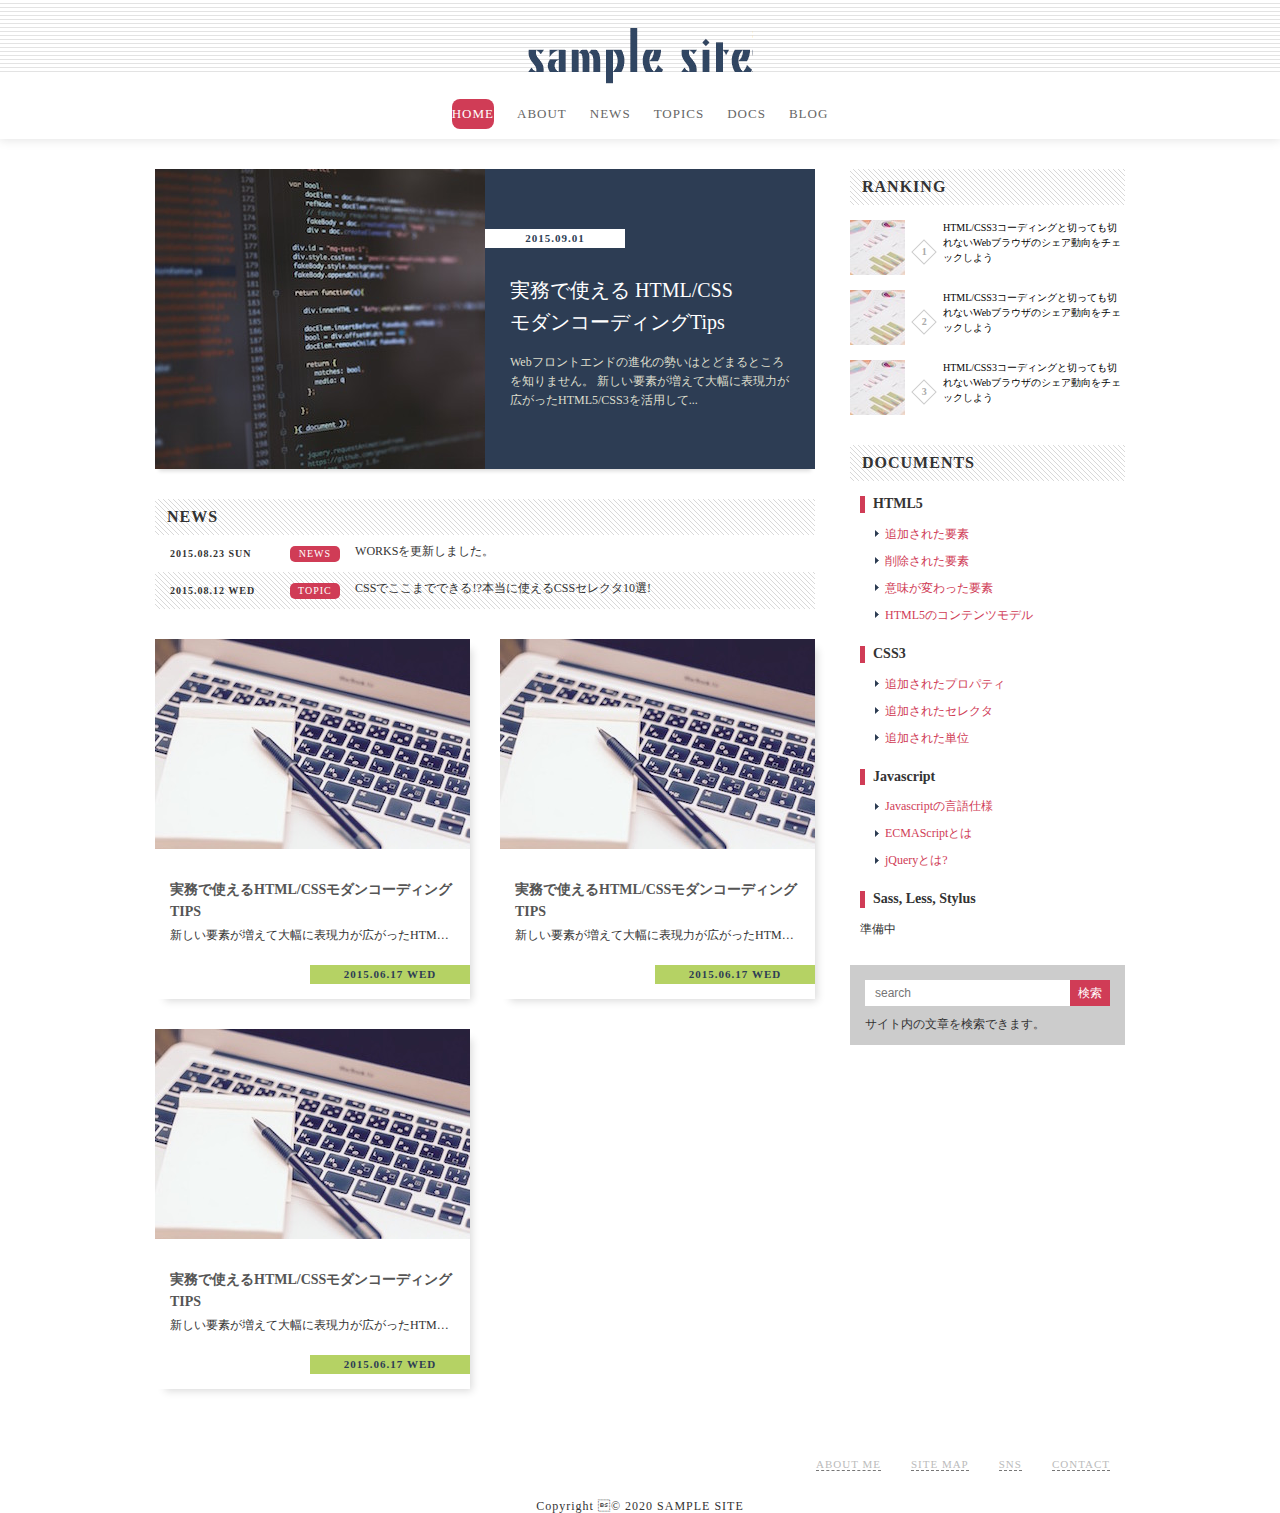
==== part1/index.html @ 683ba9dc "finish parts" ====
<!DOCTYPE html>
<html>
    <head>
        <meta charset="utf-8">
        <title>site title</title>
        <link rel="stylesheet" href="css/reset.css">
        <link rel="stylesheet" href="css/style.css">
    </head>
    <body>
        <header class="header">
            <h1 class="logo">
                <a href="/">SAMPLE SITE</a>
            </h1>
            <nav class="global-nav">
                <ul>
                    <li class="nav-item active"><a href="#">HOME</a></li>
                    <li class="nav-item"><a href="#">ABOUT</a></li>
                    <li class="nav-item"><a href="#">NEWS</a></li>
                    <li class="nav-item"><a href="#">TOPICS</a></li>
                    <li class="nav-item"><a href="#">DOCS</a></li>
                    <li class="nav-item"><a href="#">BLOG</a></li>
                </ul>
            </nav>
        </header>
        <div class="wrapper clearfix">
            <main class="main">
                <h2 class="hidden">HOT TOPIC</h2>
                <a href="#" class="hot-topic clearfix">
                    <img class="image" src="./images/hot-topic.jpg" alt="coding display">
                    <div class="content">
                        <h3 class="title">実務で使える HTML/CSS<br>モダンコーディングTips </h3>
                        <p class="desc">
                            Webフロントエンドの進化の勢いはとどまるところを知りません。
                            新しい要素が増えて大幅に表現力が広がったHTML5/CSS3を活用して...
                        </p>
                        <time class="date" datetime="2015-09-01">2015.09.01</time>
                    </div>
                </a>
                <h2 class="heading">NEWS</h2>
                <ul class="scroll-list">
                    <li class="scroll-item">
                        <a href="#">
                            <time class="date" datetime="2015-08-23">2015.08.23 SUN</time>
                            <span class="category news">NEWS</span>
                            <span class="title">WORKSを更新しました。</span>
                        </a>
                    </li>
                    <li class="scroll-item">
                        <a href="#">
                            <time class="date" datetime="2015-08-12">2015.08.12 WED</time>
                            <span class="category">TOPIC</span>
                            <span class="title">CSSでここまでできる!?本当に使えるCSSセレクタ10選!</span>
                        </a>
                    </li>
                </ul>
                <h2 class="hidden">ARTICLES</h2>
                <div class="clearfix">
                    <a href="#" class="article-box">
                        <h3 class="title">実務で使えるHTML/CSSモダンコーディングTIPS</h3>
                        <p class="desc">
                            新しい要素が増えて大幅に表現力が広がったHTML/CSS3を活用し、
                            モダンなコーディングにチャレンジしましょう
                        </p>
                        <time class="date" datetime="2015-06-17">2015.06.17 WED</time>
                        <img class="image" src="./images/article.jpg" alt="coding screen">
                    </a>
                    <a href="#" class="article-box">
                        <h3 class="title">実務で使えるHTML/CSSモダンコーディングTIPS</h3>
                        <p class="desc">
                            新しい要素が増えて大幅に表現力が広がったHTML/CSS3を活用し、
                            モダンなコーディングにチャレンジしましょう
                        </p>
                        <time class="date" datetime="2015-06-17">2015.06.17 WED</time>
                        <img class="image" src="./images/article.jpg" alt="coding screen">
                    </a>
                    <a href="#" class="article-box">
                        <h3 class="title">実務で使えるHTML/CSSモダンコーディングTIPS</h3>
                        <p class="desc">
                            新しい要素が増えて大幅に表現力が広がったHTML/CSS3を活用し、
                            モダンなコーディングにチャレンジしましょう
                        </p>
                        <time class="date" datetime="2015-06-17">2015.06.17 WED</time>
                        <img class="image" src="./images/article.jpg" alt="coding screen">
                    </a>
                </div>
            </main>
            <div class="sidemenu">
                <h2 class="heading">RANKING</h2>
                <ol class="ranking">
                    <li class="ranking-item">
                        <a href="#">
                            <img src="./images/ranking.jpg" alt="">
                            <span class="order"></span>
                            <p class="text">HTML/CSS3コーディングと切っても切れないWebブラウザのシェア動向をチェックしよう</p>
                        </a>
                    </li>
                    <li class="ranking-item">
                        <a href="#">
                            <img src="./images/ranking.jpg" alt="">
                            <span class="order"></span>
                            <p class="text">HTML/CSS3コーディングと切っても切れないWebブラウザのシェア動向をチェックしよう</p>
                        </a>
                    </li>
                    <li class="ranking-item">
                        <a href="#">
                            <img src="./images/ranking.jpg" alt="">
                            <span class="order"></span>
                            <p class="text">HTML/CSS3コーディングと切っても切れないWebブラウザのシェア動向をチェックしよう</p>
                        </a>
                    </li>
                </ol>
                <h2 class="heading">DOCUMENTS</h2>
                <ul class="documents">
                    <li>
                        <h3 class="title">HTML5</h3>
                        <ul>
                            <li><a href="">追加された要素</a></li>
                            <li><a href="">削除された要素</a></li>
                            <li><a href="">意味が変わった要素</a></li>
                            <li><a href="">HTML5のコンテンツモデル</a></li>
                        </ul>
                    </li>
                    <li>
                        <h3 class="title">CSS3</h3>
                        <ul>
                            <li><a href="">追加されたプロパティ</a></li>
                            <li><a href="">追加されたセレクタ</a></li>
                            <li><a href="">追加された単位</a></li>
                        </ul>
                    </li>
                    <li>
                        <h3 class="title">Javascript</h3>
                        <ul>
                            <li><a href="">Javascriptの言語仕様</a></li>
                            <li><a href="">ECMAScriptとは</a></li>
                            <li><a href="">jQueryとは?</a></li>
                        </ul>
                    </li>
                    <li>
                        <h3 class="title">Sass, Less, Stylus</h3>
                        <p>準備中</p>
                    </li>
                </ul>
                <h2 class="hidden">SEARCH</h2>
                <form class="search-box">
                    <input type="text" name="search" class="search-input" placeholder="search">
                    <input type="submit" class="search-button" value="検索">
                    <p class="text">サイト内の文章を検索できます。</p>
                </form>
            </div>
        </div>
        <footer class="footer">
            <ul class="horizontal-list">
                <li class="horizontal-item"><a href="">ABOUT ME</a></li>
                <li class="horizontal-item"><a href="">SITE MAP</a></li>
                <li class="horizontal-item"><a href="">SNS</a></li>
                <li class="horizontal-item"><a href="">CONTACT</a></li>
            </ul>
            <p class="copyright">Copyright ©︎ 2020 SAMPLE SITE</p>
        </footer>
    </body>
</html>
---- part1/css/style.css ----
@charset "UTF-8";

html{
    font-size: 62.5%;
}
body{
    color: #333;
    font-size: 1.2rem;
}
*, *::before, *::after{
    box-sizing: border-box;
}
a:link, a:visited, a:hover, a:active{
    color: #d03c56;
    text-decoration: none;
}
.header{
    width: 100%;
    padding: 28px 0 10px;
    background: url('/part1/images/bg-header.gif') repeat-x;
    box-shadow: 0 0 10px 1px #e3e3e3;
}
.logo{
    width: 225px;
    height: 56px;
    margin: 0 auto;
    background: url('../images/logo.png');
    overflow: hidden;
    text-indent: 100%;
    white-space: nowrap;
}
.logo a{
    display: block;
    width: 100%;
    height: 100%;
}
.global-nav{
    margin-top: 15px;
    text-align: center;
}
.global-nav .nav-item{
    display: inline-block;
    margin: 0 10px;
}
.global-nav .nav-item a{
    display: inline-block;
    width: 100%;
    height: 30px;
    line-height: 30px;
    text-align: center;
    border-radius: 8px;
    color: #666;
    font-size: 1.3rem;
    letter-spacing: 1px;
    transition: 0.15s;;
}
.global-nav .nav-item.active a,
.global-nav .nav-item a:hover{
    background-color: #d03c56;
    color: #fff;
}
.hidden{
    display: none;
}
.wrapper{
    width: 970px;
    margin: 30px auto 40px;
}
.main{
    display: block;
    float: left;
    width: 660px;
}
.sidemenu{
    float: right;
    width: 275px;
}
.clearfix::after{
    content: '';
    display: block;
    clear: both;
}
.footer{
    width: 100%;
}

.hot-topic{
    position: relative;
    display: block;
    height: 300px;
    margin-bottom: 30px;
    box-shadow: 0 6px 4px -4px rgba(0, 0, 0, 0.15);
    transition: opacity 0.15s;
    line-height: 1.6;
}
.hot-topic title{
    margin-bottom: 15px;
    color: #fff;
    font-weight: normal;
    font-size: 2.0rem;
}
.hot-topic .desc{
    color: #ddc;
}
.hot-topic date{
    position: absolute;
    top: 60px;
    left: 0;
    width: 140px;
    padding: 4px;
    background-color: #fff;
    color: #2d3d54;
    text-align: center;
    letter-spacing: 1px;
    font-weight: bold;
    font-size: 1.1rem;
    line-height: 1;
}
.hot-topic:hover{
    opacity: 0.85;
}
.hot-topic .image{
    float: left;
    width: 50%;
    height: 100%;
}
.hot-topic .content{
    position: relative;
    float: left;
    width: 50%;
    height: 100%;
    padding: 105px 25px 0;
    background-color: #2d3d54;
    line-height: 1.6;
}
.hot-topic .title{
    margin-bottom: 15px;
    color: #fff;
    font-weight: normal;
    font-size: 2.0rem;
}
.hot-topic .desc{
    color: #ddc;
}
.hot-topic .date{
    position: absolute;
    top: 60px;
    left: 0;
    width: 140px;
    padding: 4px;
    background-color: #fff;
    color: #2d3d54;
    text-align: center;
    letter-spacing: 1px;
    font-weight: bold;
    font-size: 1.1rem;
    line-height: 1;
}
.heading{
    padding: 10px 12px;
    background: url('../images/bg-slash.gif');
    letter-spacing: 1px;
    font-size: 1.6rem;
}
.scroll-list{
    max-height: 220px;
    overflow-y: auto;
    margin-bottom: 30px;
    list-style-type: none;
}
.scroll-list .scroll-item a{
    display: block;
    padding: 10px 15px;
    color: #333;
    font-size: 0;
    transition: background-color 0.1s;
}
.scroll-list .scroll-item:nth-last-of-type(odd) a{
    background: url(../images/bg-slash.gif);
}
.scroll-list .scroll-item a:hover{
    background-color: #fafaf8;
}

.scroll-list .date{
    display: inline-block;
    width: 19%;
    letter-spacing: 1px;
    font-weight: bold;
    font-size: 1.0rem;
}
.scroll-list .category{
    display: inline-block;
    width: 8%;
    border-radius: 5px;
    background-color: #d03c56;
    color: #fff;
    text-align: center;
    letter-spacing: 1px;
    font-size: 1.0rem;
    line-height: 16px;
}
.scroll-list .title{
    display: inline-block;
    width: 73%;
    padding-left: 15px;
    overflow:hidden;
    text-overflow: ellipsis;
    white-space: nowrap;
    font-size: 1.2rem;
} 
.article-box{
    position: relative;
    display: block;
    width: 315px;
    height: 360px;
    margin-bottom: 30px;
    padding: 210px 15px 0;
    box-shadow: 6px 6px 8px -4px rgba(0, 0, 0, 0.15);
    transition: opacity 0.15s;
}
.article-box:hover{
    opacity: 0.8;
}
.article-box .title{
    margin-top: 30px;
    color: #555;
    font-size: 1.4rem;
    line-height: 1.6;
}
.article-box .desc{
    margin-top: 5px;
    color: #333;
    overflow: hidden;
    text-overflow: ellipsis;
    white-space: nowrap;
}
.article-box .image{
    position: absolute;
    top: 0;
    left: 0;
    width: 100%;
}
.article-box .date{
    position: absolute;
    right: 0;
    bottom: 15px;
    display: block;
    width: 160px;
    padding: 4px;
    background-color: #b5d264;
    color: #2d3d54;
    text-align: center;
    letter-spacing: 1px;
    font-weight: bold;
    font-size: 1.1rem;
}
.article-box:nth-of-type(odd){
    float: left;
}
.article-box:nth-of-type(even){
    float: right;
}
.ranking{
    margin-bottom: 30px;
    list-style-type: none;
    counter-reset: ranking;
}
.ranking .ranking-item{
    margin-top: 15px;
}
.ranking .ranking-item a{
    display: block;
    font-size: 0;
    transition: opacity 0.15s;
}
.ranking .ranking-item a:hover{
    opacity: 0.8;
}
.ranking .image{
    width: 55px;
    height: 55px;
}
.ranking .text{
    display: inline-block;
    width: 182px;
    color: #000;
    vertical-align: top;
    line-height: 1.5;
    font-size: 1rem;
}
.ranking .order{
    display: inline-block;
    width: 18px;
    height: 18px;
    margin: 0 10px;
    border: 1px solid #ccc;
    color: #aaa;
    vertical-align: 20px;
    text-align: center;
    font-weight: bold;
    line-height: 16px;
    -webkit-transform: rotate(45deg);
    -ms-transform: rotate(45deg);
    transform: rotate(45deg);
}
.ranking .ranking-item:nth-of-type(1).order,
.ranking .ranking-item:nth-of-type(2).order,
.ranking .ranking-item:nth-of-type(3).order{
    border: none;
    color: #fff;
    font-weight: normal;
    line-height: 18px;
}
.ranking .ranking-item:nth-of-type(1).order{
    background-color: #dab413;
}
.ranking .ranking-item:nth-of-type(2).order{
    background-color: #6e7b84;
}
.ranking .ranking-item:nth-of-type(3).order{
    background-color: #a0541a;
}
.ranking .order:before{
    content: counter(ranking);
    counter-increment: ranking;
    display: inline-block;
    font-size: 1.0rem;
    -webkit-transform: rotate(-45deg);
    -ms-transform: rotate(-45deg);
    transform: rotate(-45deg);
}
.documents{
    margin: 10px 10px 30px;
}
.documents,
.documents ul{
    list-style-type: none;
}
.documents > li .title{
    margin: 15px 0;
    padding-left: 8px;
    border-left: 5px solid #d03c56;
    font-size: 1.4rem;
    line-height: 1.2;
}
.documents >li + li{
    margin-top: 25px;
}
.documents > li ul{
    margin: 15px;
}
.documents > li ul > li{
    margin-bottom: 15px;
    padding-left: 10px;
    background: url('../images/arrow.gif') no-repeat left center;
}
.documents a:hover{
    text-decoration: underline;
}
.search-box{
    padding: 15px;
    background-color: #ccc;
    font-size: 0;
}
.search-box > * {
    font-size: 1.2rem;
}
.search-box .search-input{
    width: 205px;
    height: 26px;
    padding: 0 10px;
    border: none;
}
.search-box .search-button{
    width: 40px;
    height: 26px;
    border: none;
    background-color: #d03c56;
    color: #fff;
    cursor: pointer;
}
.search-box .text{
    margin-top: 12px;
}

.horizontal-list{
    width: 970px;
    margin: 0 auto;
    text-align: right;
    font-size: 0;
}
.horizontal-list .horizontal-item{
    display: inline-block;
    padding: 0 15px;
    letter-spacing: 1px;
}
.horizontal-list .horizontal-item a{
    border-bottom: 1px dashed #777;
    color: #bbb;
    font-size: 1.1rem;
    transition: color 0.15s;
}
.horizontal-list .horizontal-item a:hover{
    color: #ddd;
}
.copyright {
    margin-top: 30px;
    text-align: center;
    letter-spacing: 1px;
}
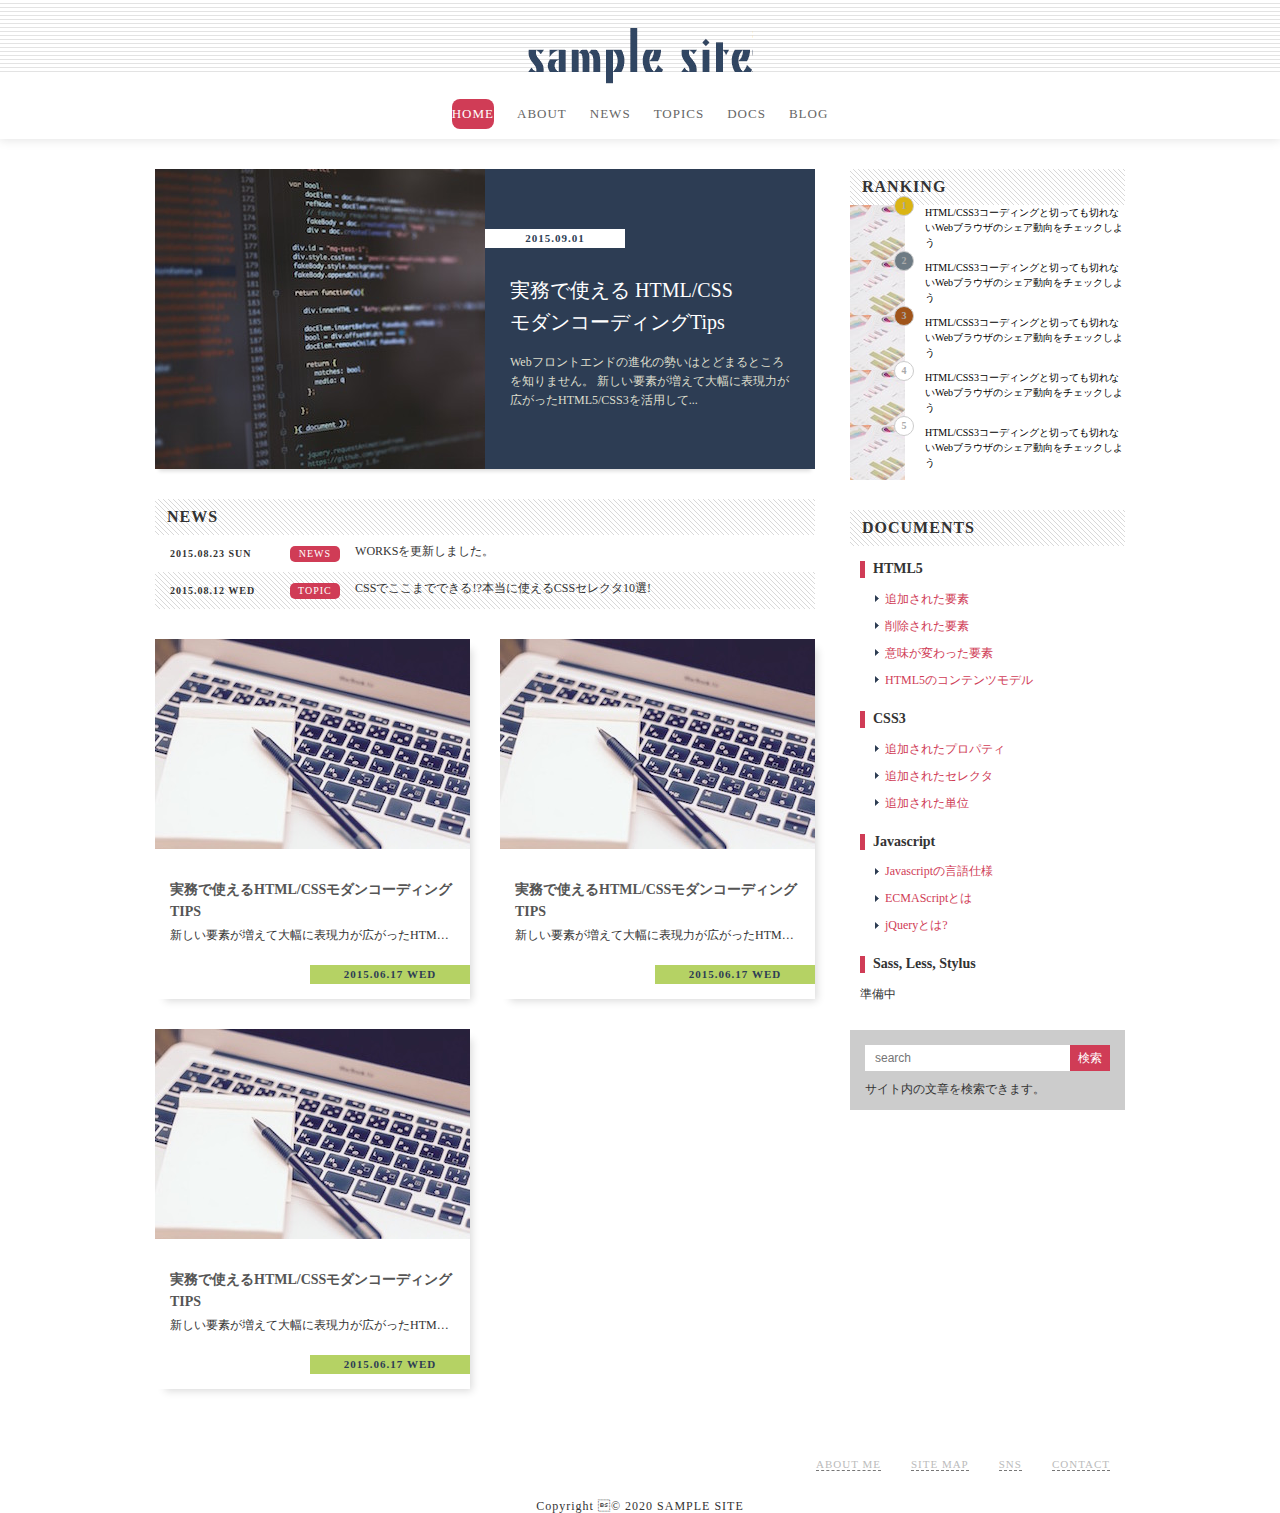
==== commit de27d1d2: "finish advanced" ====
--- a/part1/index.html
+++ b/part1/index.html
@@ -108,6 +108,20 @@
                             <p class="text">HTML/CSS3コーディングと切っても切れないWebブラウザのシェア動向をチェックしよう</p>
                         </a>
                     </li>
+                    <li class="ranking-item">
+                        <a href="#">
+                            <img src="./images/ranking.jpg" alt="">
+                            <span class="order"></span>
+                            <p class="text">HTML/CSS3コーディングと切っても切れないWebブラウザのシェア動向をチェックしよう</p>
+                        </a>
+                    </li>
+                    <li class="ranking-item">
+                        <a href="#">
+                            <img src="./images/ranking.jpg" alt="">
+                            <span class="order"></span>
+                            <p class="text">HTML/CSS3コーディングと切っても切れないWebブラウザのシェア動向をチェックしよう</p>
+                        </a>
+                    </li>
                 </ol>
                 <h2 class="heading">DOCUMENTS</h2>
                 <ul class="documents">
--- a/part1/css/style.css
+++ b/part1/css/style.css
@@ -267,7 +267,10 @@
     counter-reset: ranking;
 }
 .ranking .ranking-item{
+    position: relative;
+    /*
     margin-top: 15px;
+    */
 }
 .ranking .ranking-item a{
     display: block;
@@ -277,19 +280,35 @@
 .ranking .ranking-item a:hover{
     opacity: 0.8;
 }
-.ranking .image{
+.ranking img{
+    margin-right: 20px;
+/*
     width: 55px;
     height: 55px;
+    */
 }
 .ranking .text{
     display: inline-block;
-    width: 182px;
+    width: 200px;
     color: #000;
     vertical-align: top;
     line-height: 1.5;
     font-size: 1rem;
 }
 .ranking .order{
+    position: absolute;
+    top: -9px;
+    left: 44px;
+    width: 20px;
+    height: 20px;
+    border: 1px solid #ccc;
+    border-radius: 50%;
+    background-color: #fff;
+    color: #aaa;
+    text-align: center;
+    font-weight: bold;
+    line-height: 18px;
+    /*
     display: inline-block;
     width: 18px;
     height: 18px;
@@ -303,6 +322,7 @@
     -webkit-transform: rotate(45deg);
     -ms-transform: rotate(45deg);
     transform: rotate(45deg);
+    */
 }
 .ranking .ranking-item:nth-of-type(1).order,
 .ranking .ranking-item:nth-of-type(2).order,
@@ -312,23 +332,25 @@
     font-weight: normal;
     line-height: 18px;
 }
-.ranking .ranking-item:nth-of-type(1).order{
+.ranking .ranking-item:nth-of-type(1) .order{
     background-color: #dab413;
 }
-.ranking .ranking-item:nth-of-type(2).order{
+.ranking .ranking-item:nth-of-type(2) .order{
     background-color: #6e7b84;
 }
-.ranking .ranking-item:nth-of-type(3).order{
+.ranking .ranking-item:nth-of-type(3) .order{
     background-color: #a0541a;
 }
 .ranking .order:before{
     content: counter(ranking);
     counter-increment: ranking;
-    display: inline-block;
     font-size: 1.0rem;
+    /*
+    display: inline-block;
     -webkit-transform: rotate(-45deg);
     -ms-transform: rotate(-45deg);
     transform: rotate(-45deg);
+    */
 }
 .documents{
     margin: 10px 10px 30px;
